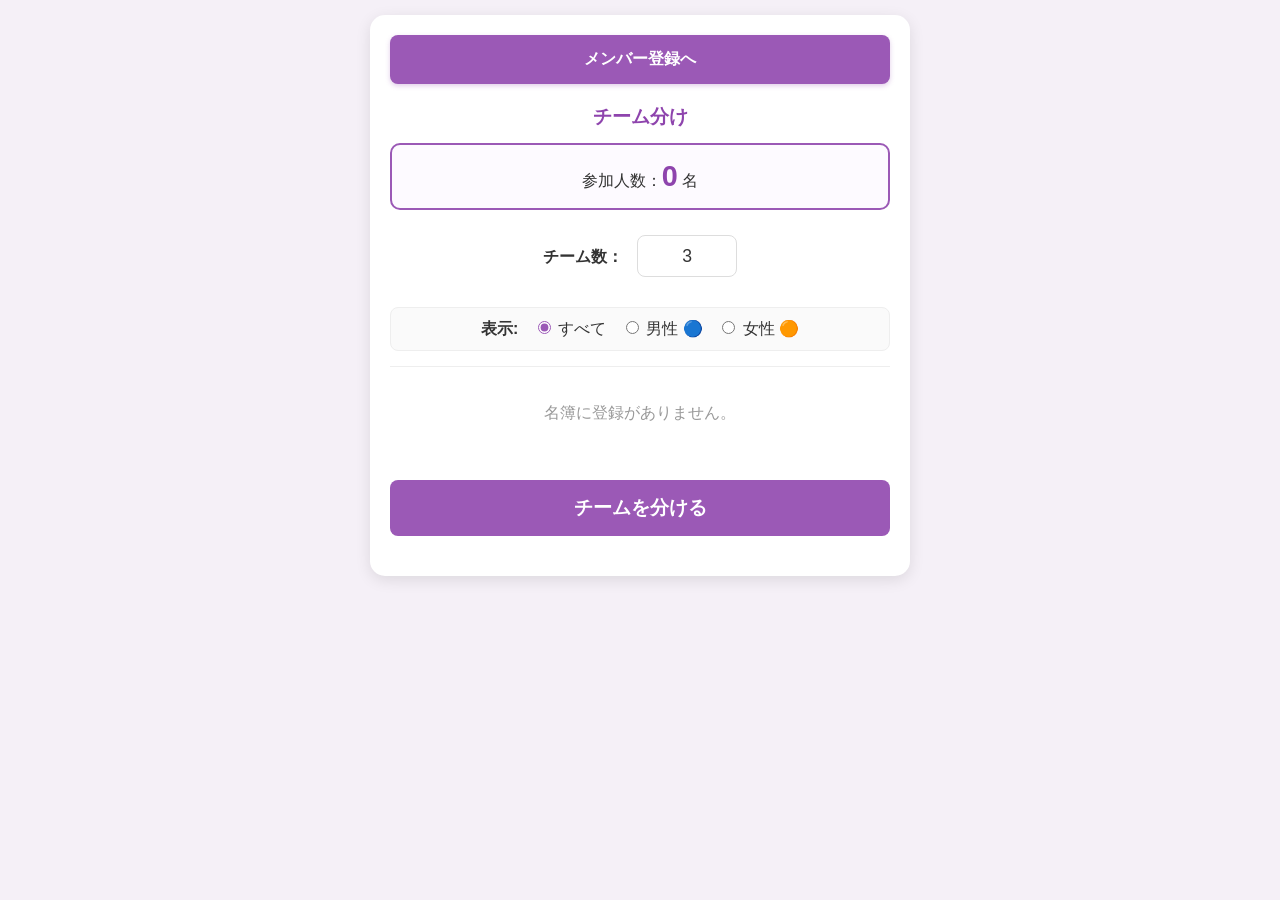
==== index.html @ 2439ab9e "Add files via upload" ====
<!DOCTYPE html>
<html lang="ja">
<head>
    <meta charset="UTF-8">
    <meta name="viewport" content="width=device-width, initial-scale=1.0">
    <meta name="apple-mobile-web-app-status-bar-style" content="black-translucent">
    <meta name="apple-mobile-web-app-title" content="チーム分け">
    <link rel="apple-touch-icon" href="img/アイコン.png">
    <title>ビーチバレー チーム分け</title>
    <link rel="stylesheet" href="style.css">
</head>
<body>

<div class="container">
    <a href="register.html" class="nav-btn">メンバー登録へ</a>
    
    <h1>チーム分け</h1>
    
    <div class="counter-badge">
        参加人数：<span id="activeCount" class="count-num">0</span> 名
    </div>

    <div style="margin-bottom:20px; text-align:center; background:#fff; padding:10px; border-radius:8px;">
        <label style="font-weight:bold; margin-right:10px;">チーム数：</label>
        <select id="teamCountInput" style="padding:10px; font-size:1.1rem; border-radius:8px; border:1px solid #ddd; width:100px; text-align:center; accent-color: var(--primary-purple);">
            <option value="1">1</option>
            <option value="2">2</option>
            <option value="3" selected>3</option>
            <option value="4">4</option>
            <option value="5">5</option>
            <option value="6">6</option>
            <option value="7">7</option>
            <option value="8">8</option>
        </select>
    </div>
    
    <div style="margin-bottom: 15px; text-align: center; background: #fafafa; padding: 10px; border-radius: 8px; border: 1px solid #eee;">
        <span style="font-weight:bold; margin-right:10px;">表示:</span>
        <label style="margin-right: 10px; cursor: pointer;">
            <input type="radio" name="indexGenderFilter" value="all" checked onchange="filterSelectionList()" style="accent-color: var(--primary-purple);"> すべて
        </label>
        <label style="margin-right: 10px; cursor: pointer;">
            <input type="radio" name="indexGenderFilter" value="1" onchange="filterSelectionList()" style="accent-color: var(--primary-purple);"> 男性 🔵
        </label>
        <label style="cursor: pointer;">
            <input type="radio" name="indexGenderFilter" value="2" onchange="filterSelectionList()" style="accent-color: var(--primary-purple);"> 女性 🟠
        </label>
    </div>
    
    <div id="selectionList" style="margin-bottom:20px; border-top:1px solid #eee; max-height: 300px; overflow-y: auto;"></div>
    
    <button class="btn-purple" style="width:100%; font-size:1.2rem; padding:15px;" onclick="generateTeams()">チームを分ける</button>
    <div id="resultArea" class="team-grid"></div>
</div>

<script src="js/index.js"></script>
</body>
</html>
---- style.css ----
:root {
    --primary-purple: #9b59b6;
    --dark-purple: #8e44ad;
    --danger: #e74c3c;
    --bg: #f5f0f7;
    --white: #ffffff;
}

body {
    font-family: 'Helvetica Neue', Arial, 'Hiragino Kaku Gothic ProN', 'Hiragino Sans', Meiryo, sans-serif;
    background: var(--bg);
    margin: 0;
    padding: 15px;
    color: #333;
}

.container {
    max-width: 500px;
    margin: auto;
    background: var(--white);
    padding: 20px;
    border-radius: 15px;
    box-shadow: 0 4px 15px rgba(0,0,0,0.1);
}

h1 {
    text-align: center;
    font-size: 1.2rem;
    color: var(--dark-purple);
    margin-top: 0;
}

.nav-btn {
    display: block;
    text-align: center;
    padding: 14px;
    background: var(--primary-purple);
    color: white;
    text-decoration: none;
    border-radius: 8px;
    margin-bottom: 20px;
    font-weight: bold;
    transition: 0.3s;
    box-shadow: 0 2px 5px rgba(155, 89, 182, 0.3);
}

.nav-btn:hover {
    background: var(--dark-purple);
}

/* カウンター表示 */
.counter-badge {
    background: #fdfaff;
    padding: 15px;
    border-radius: 10px;
    text-align: center;
    margin-bottom: 15px;
    border: 2px solid var(--primary-purple);
}

.count-num {
    font-size: 1.8rem;
    font-weight: bold;
    color: var(--dark-purple);
}

/* 入力・ボタン */
.input-group {
    display: flex;
    flex-direction: column;
    gap: 12px;
    margin-bottom: 20px;
    background: #fafafa;
    padding: 15px;
    border-radius: 10px;
    border: 1px solid #eee;
}

input[type="text"], 
input[type="number"], 
.btn-purple {
    padding: 12px;
    border: 1px solid #ddd;
    border-radius: 8px;
    font-size: 1rem;
    outline: none;
}

.check-label {
    display: flex;
    align-items: center;
    gap: 10px;
    cursor: pointer;
    font-weight: bold;
}

.btn-purple {
    background: var(--primary-purple);
    color: white;
    border: none;
    font-weight: bold;
    cursor: pointer;
    transition: 0.2s;
}

.btn-purple:hover {
    background: var(--dark-purple);
}

/* リスト表示 */
.list-item {
    display: flex;
    justify-content: space-between;
    align-items: center;
    padding: 12px;
    border-bottom: 1px solid #eee;
    cursor: pointer;
}

/* チーム結果 */
.team-grid {
    display: grid;
    grid-template-columns: 1fr 1fr;
    gap: 10px;
    margin-top: 20px;
}

.team-card {
    background: var(--white);
    padding: 12px;
    border-radius: 10px;
    border: 2px solid var(--primary-purple);
}

.team-title {
    font-weight: bold;
    margin-bottom: 8px;
    color: var(--dark-purple);
    border-bottom: 2px solid var(--bg);
    padding-bottom: 4px;
}

select {
    appearance: none; 
    background-color: var(--white);
    cursor: pointer;
    border: 1px solid #ddd;
    padding: 10px;
    border-radius: 8px;
    font-size: 1rem;
    color: #333;
}

select:focus {
    border-color: var(--primary-purple);
    outline: none;
}
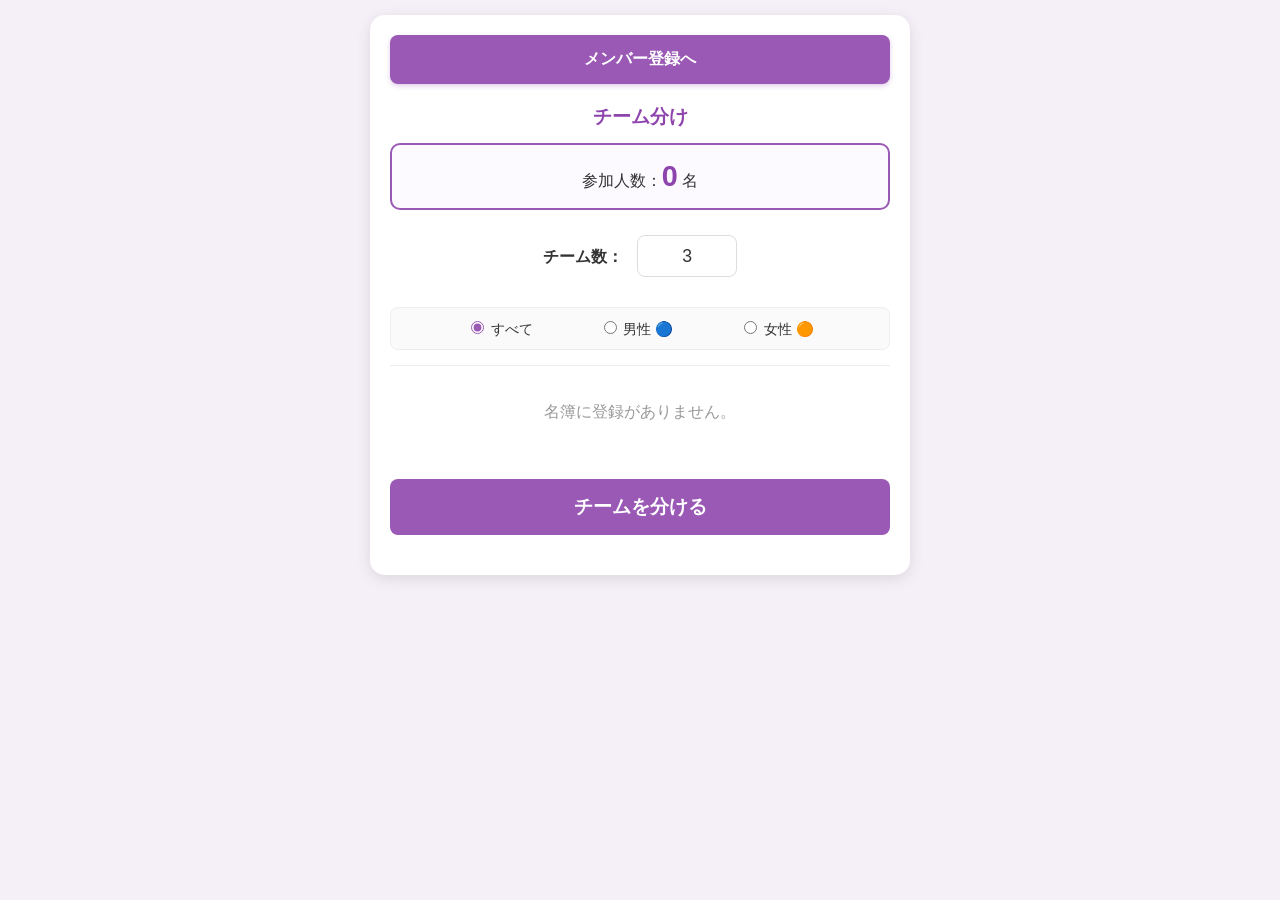
==== commit de83267d: "Add files via upload" ====
--- a/index.html
+++ b/index.html
@@ -34,12 +34,11 @@
         </select>
     </div>
     
-    <div style="margin-bottom: 15px; text-align: center; background: #fafafa; padding: 10px; border-radius: 8px; border: 1px solid #eee;">
-        <span style="font-weight:bold; margin-right:10px;">表示:</span>
-        <label style="margin-right: 10px; cursor: pointer;">
+    <div style="display: flex; justify-content: space-evenly; align-items: center; margin-bottom: 15px; background: #fafafa; padding: 10px; border-radius: 8px; border: 1px solid #eee; font-size: 0.9rem;">
+        <label style="cursor: pointer;">
             <input type="radio" name="indexGenderFilter" value="all" checked onchange="filterSelectionList()" style="accent-color: var(--primary-purple);"> すべて
         </label>
-        <label style="margin-right: 10px; cursor: pointer;">
+        <label style="cursor: pointer;">
             <input type="radio" name="indexGenderFilter" value="1" onchange="filterSelectionList()" style="accent-color: var(--primary-purple);"> 男性 🔵
         </label>
         <label style="cursor: pointer;">
